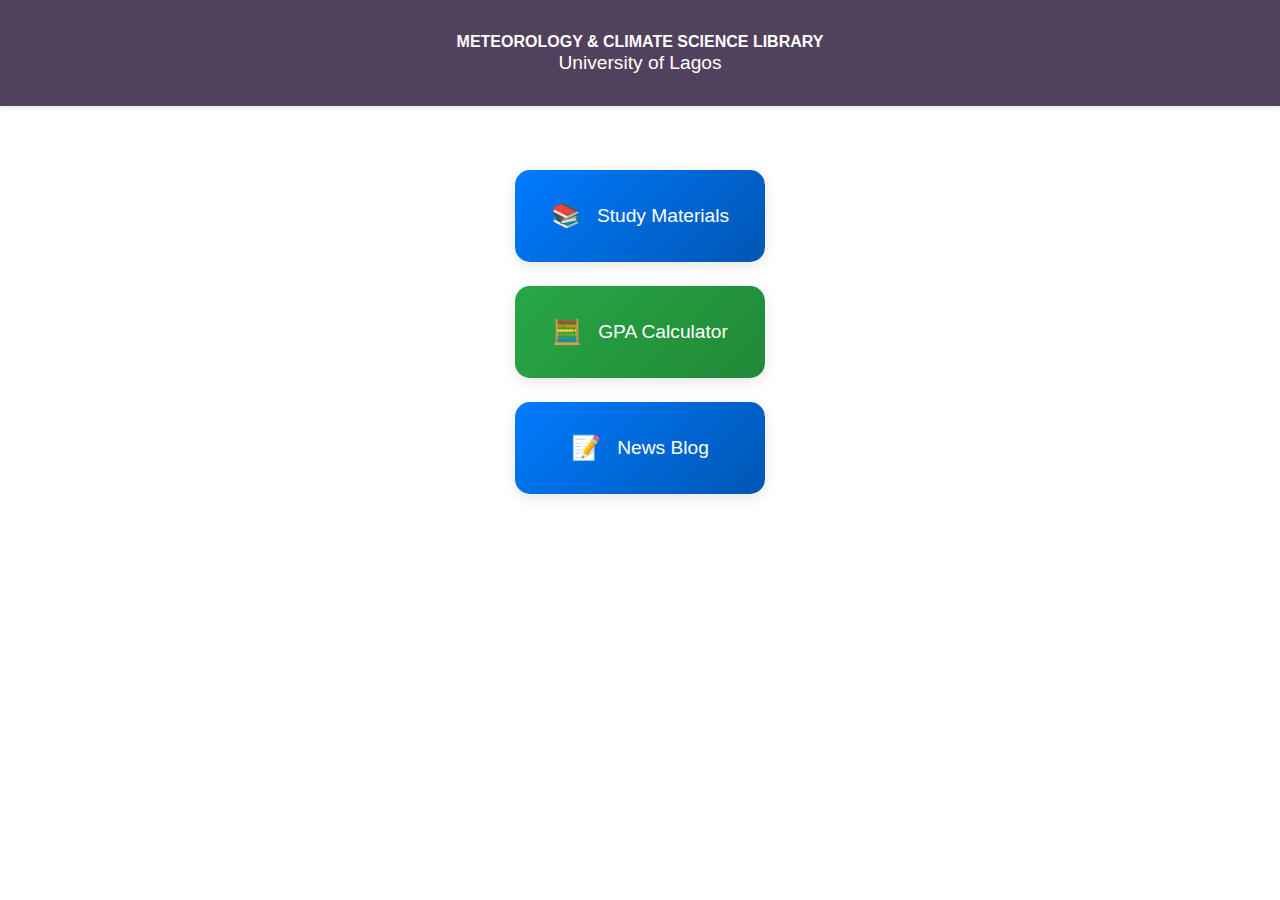
==== index.html @ 17a2608b "index.html" ====
<!DOCTYPE html>
<html lang="en">
<head>
    <meta charset="UTF-8">
    <meta name="viewport" content="width=device-width, initial-scale=1.0">
    <title>METEOROLOGY & CLIMATE SCIENCE STUDENT LIBRARY</title>
    <!-- Google tag (gtag.js) -->
    <!-- Google tag (gtag.js) -->
    <script async src="https://www.googletagmanager.com/gtag/js?id=G-N1K0MSP6B0"></script>
    <script>
    window.dataLayer = window.dataLayer || [];
    function gtag(){
       dataLayer.push(arguments);
    }
    gtag('js', new Date());
    gtag('config', 'G-N1K0MSP6B0');
    </script>
    <link rel="stylesheet" href="https://cdnjs.cloudflare.com/ajax/libs/font-awesome/6.0.0-beta3/css/all.min.css">
    <link rel="icon" href="favicon.ico" type="image/x-icon">
   
     <style>
        * {
            margin: 0;
            padding: 0;
            box-sizing: border-box;
        }

        body {
            font-family: 'Segoe UI', Tahoma, Geneva, Verdana, sans-serif;
            line-height: 1.2;
            background: url('https://images.unsplash.com/photo-1532012197267-da84d127e765?q=80&w=1287&auto=format&fit=crop&ixlib=rb-4.0.3&ixid=M3wxMjA3fDB8MHxwaG90by1wYWdlfHx8fGVufDB8fHx8fA%3D%3D') no-repeat center center fixed;
            background-size: cover;
            color: #333;
            min-height: 100vh;
            display: flex;
            flex-direction: column;
        }

        .header {
            background: rgba(39, 18, 51, 0.8);
            color: white;
            padding: 2rem;
            text-align: center;
            box-shadow: 0 2px 5px rgba(0,0,0,0.1);
            position: relative;
            overflow: hidden;
        }

        .header h1 {
            font-size: 1.0rem;
        }

        .header p {
            font-size: 1.2rem;
        }

        .container {
            max-width: 1200px;
            margin: 2rem auto;
            padding: 0 1rem;
            flex: 1; /* Allow the container to grow and fill space */
        }

        /* Feature Buttons */
        .features-grid {
            display: grid;
            grid-template-columns: repeat(auto-fit, minmax(250px, 1fr));
            gap: 1.5rem;
            margin: 2rem 0;
        }

        .feature-btn {
            padding: 2rem;
            background: linear-gradient(135deg, #007bff 0%, #0056b3 100%);
            color: white;
            border: none;
            border-radius: 15px;
            cursor: pointer;
            transition: all 0.3s ease;
            display: flex;
            align-items: center;
            justify-content: center;
            gap: 1rem;
            font-size: 1.2rem;
            box-shadow: 0 4px 15px rgba(0,0,0,0.1);
        }

        .feature-btn:hover {
            transform: translateY(-3px);
            box-shadow: 0 6px 20px rgba(0,0,0,0.15);
        }

        .feature-btn.gpa {
            background: linear-gradient(135deg, #28a745 0%, #218838 100%);
        }

        .feature-icon {
            font-size: 1.5rem;
        }

        /* Feature Sections */
        .feature-section {
            display: none;
            margin: 2rem 0;
        }

        /* Materials Section */
        .dropdown-container {
            text-align: center;
            margin-bottom: 2rem;
            position: relative;
        }

        select {
            padding: 15px 25px;
            font-size: 1.1rem;
            border: 2px solid #007bff;
            border-radius: 30px;
            background: linear-gradient(145deg, #ffffff, #f8f9fa);
            width: 100%;
            max-width: 400px;
            appearance: none;
            -webkit-appearance: none;
            cursor: pointer;
            transition: all 0.3s ease;
            box-shadow: 0 4px 15px rgba(0,123,255, 0.1);
        }

        select:hover {
            transform: translateY(-2px);
            box-shadow: 0 6px 20px rgba(0,123,255,0.15);
        }

        .dropdown-icon {
            position: absolute;
            right: calc(50% - 200px);
            top: 50%;
            transform: translateY(-50%);
            pointer-events: none;
            color: #007bff;
        }

        .courses-container {
            display: none;
            grid-template-columns: repeat(auto-fit, minmax(280px, 1fr));
            gap: 1.5rem;
            margin-top: 2rem;
        }

        .course-btn {
            padding: 1.5rem;
            background: white;
            border: none;
            border-radius: 15px;
            box-shadow: 0 4px 15px rgba(0,0,0,0.08);
            cursor: pointer;
            transition: all 0.3s ease;
            display: flex;
            align-items: center;
            gap: 1rem;
            text-decoration: none;
        }

        .course-btn:hover {
            transform: translateY(-5px);
            box-shadow: 0 8px 25px rgba(0,0,0,0.12);
        }

        .course-icon {
            font-size: 1.8rem;
            flex-shrink: 0;
        }

        .course-info {
            flex-grow: 1;
        }

        .course-code {
            font-weight: 700;
            color: #004d74;
            margin-bottom: 0.5rem;
        }

        /* GPA Calculator Section */
        .gpa-container {
            display: none;
            background: white;
            padding: 2rem;
            border-radius: 15px;
            box-shadow: 0 4px 15px rgba(0,0,0,0.08);
            margin: 2rem 0;
        }

        .gpa-header {
            display: flex;
            justify-content: space-between;
            align-items: center;
            margin-bottom: 1.5rem;
        }

        .gpa-course-list {
            display: grid;
            gap: 1rem;
            margin-bottom: 1.5rem;
        }

        .gpa-course {
            display: flex;
            align-items: center;
            gap: 1rem;
            padding: 1rem;
            background: #f8f9fa;
            border-radius: 10px;
        }

        .grade-select {
            padding: 8px 12px;
            border-radius: 8px;
            border: 1px solid #ddd;
            background: white;
        }

        .gpa-result {
            text-align: center;
            font-size: 1.2rem;
            font-weight: bold;
            color: #004d74;
            padding: 1rem;
            background: #e9ecef;
            border-radius: 10px;
            margin-top: 1rem;
        }

        /* Password Modal Styles */
        .password-modal {
            display: none;
            position: fixed;
            top: 0;
            left: 0;
            width: 100%;
            height: 100%;
            background: rgba(0,0,0,0.5);
            justify-content: center;
            align-items: center;
            z-index: 1000;
        }

        .password-box {
            background: white;
            padding: 2rem;
            border-radius: 15px;
            box-shadow: 0 5px 25px rgba(0,0,0,0.2);
            text-align: center;
            width: 90%;
            max-width: 400px;
            animation: modalSlideIn 0.3s ease-out;
        }

        @keyframes modalSlideIn {
            from { transform: translateY(-50px); opacity: 0; }
            to { transform: translateY(0); opacity: 1; }
        }

        .password-input {
            width: 100%;
            padding: 12px 20px;
            margin: 1rem 0;
            border: 2px solid #007bff;
            border-radius: 25px;
            font-size: 1rem;
            outline: none;
            transition: all 0.3s ease;
        }

        .password-input:focus {
            box-shadow: 0 0 0 3px rgba(0,123,255,0.25);
        }

        .modal-buttons {
            display: flex;
            gap: 1 rem;
            justify-content: center;
            margin-top: 1rem;
        }

        .modal-button {
            padding: 10px 25px;
            border: none;
            border-radius: 25px;
            cursor: pointer;
            transition: all 0.3s ease;
            font-weight: 600;
        }

        .confirm-btn {
            background: #007bff;
            color: white;
        }

        .confirm-btn:hover {
            background: #0056b3;
        }

        .cancel-btn {
            background: #f8f9fa;
            color: #333;
            border: 1px solid #ddd;
        }

        .cancel-btn:hover {
            background: #e9ecef;
        }

        .error-message {
            color: #dc3545;
            margin-top: 0.5rem;
            display: none;
        }

        /* Footer Styles */
        .footer {
            color: white;
            text-align: center;
            padding: 0.7rem 0;
            position: relative; /* Make the footer relative */
            bottom: 0.7rem;
            width: 100%;
        }

        .footer a {
            color: white;
            text-decoration: none;
            margin: 0 1rem;
            padding: 0.5rem 1rem;
            border: 2px solid white;
            border-radius: 5px;
            transition: background 0.3s ease;
        }

        .footer a:hover {
            background: rgba(255, 255, 255, 0.2);
        }

        .footer .footer-text {
            font-style: italic; /* Make the text cursive */
            font-size: 0.9rem; /* Smaller font size */
            margin-top: 0.2rem;
            margin-bottom: 1.5rem;
        }

        @media (max-width: 768px) {
            .header {
                padding: 1.5rem;
            }
            
            .dropdown-icon {
                right: 15px;
            }
            
            select {
                font-size: 1rem;
                padding: 12px 20px;
            }

            .gpa-course {
                flex-direction: column;
                align-items: flex-start;
            }

            .feature-btn {
                padding: 1.5rem;
                font-size: 1rem;
            }
        }

        /* Add styles for the search bar */
        .search-container {
            margin-bottom: 1rem;
            text-align: center;
        }

        .search-input {
            padding: 10px;
            font-size: 1rem;
            border: 2px solid #007bff;
            border-radius: 25px;
            width: 80%;
            max-width: 400px;
            outline: none;
            transition: all 0.3s ease;
        }

        .search-input:focus {
            box-shadow: 0 0 0 3px rgba(0,123,255,0.25);
        }

        .search-button {
            padding: 10px 20px;
            border: none;
            border-radius: 25px;
            background: #007bff;
            color: white;
            cursor: pointer;
            transition: all 0.3s ease;
            margin-top: 10px;
        }

        .search-button:hover {
            background: #0056b3;
        }

        .results-container {
            display: none;
            margin-top: 1rem;
            text-align: center;
        }

        .result-item {
            padding: 10px;
            border: 1px solid #007bff;
            border-radius: 10px;
            margin: 5px 0;
            cursor: pointer;
            transition: background 0.3s ease;
            color: white;
            background-color: black;
        }

        .result-item:hover {
            background: #e9ecef;
            color: black;
        }
    </style>
</head>
<body>
   
    <div class="password-modal" id="passwordModal">
        <div class="password-box">
            <h3 id="modalTitle">Enter Semester Password</h3>
            <input type="password" class="password-input" id="passwordInput" placeholder="Enter password...">
            <div class="error-message" id="errorMessage">Incorrect password!</div>
            <div class="modal-buttons">
                <button class="modal-button confirm-btn" onclick="checkPassword()">Submit</button>
                <button class="modal-button cancel-btn" onclick="closeModal()">Cancel</button>
            </div>
        </div>
    </div>

    <header class="header">
        <h1>METEOROLOGY & CLIMATE SCIENCE LIBRARY</h1>
        <p>University of Lagos</p>
    </header>

    <div class="container">
        <div class="features-grid">
            <button class="feature-btn" onclick="toggleFeature('materials')">
                <span class="feature-icon">📚</span>
                Study Materials
            </button>
            
            <button class="feature-btn gpa" onclick="toggleFeature('gpa')">
                <span class="feature-icon">🧮</span>
                GPA Calculator
            </button>

            <button class="feature-btn" onclick="openUrl()">
                <span class="feature-icon">📝</span>
                News Blog
            </button>
        </div>

        <!-- Materials Section -->
        <div class="feature-section" id="materialsSection">
            <div class="dropdown-container">
                <select id="semesterSelect" onchange="showCourses()">
                    <option value="">- Select Academic Semester -</option>
                    <option value="100-1">100 Level - First Semester</option>
                    <option value="100-2">100 Level - Second Semester</option>
                    <option value="200-1">200 Level - First Semester</option>
                    <option value="200-2">200 Level - Second Semester</option>
                    <option value="300-1">300 Level - First Semester</option>
                    <option value="300-2">300 Level - Second Semester</option>
                </select>
                <div class="dropdown-icon">▼</div>
            </div>
            <div class="search-container">
                <input type="text" class="search-input" id="courseSearch" placeholder="Search by course code...">
                <button class="search-button" onclick="showSearchResults()">Search</button>
            </div>
            <div id="resultsContainer" class="results-container"></div>
            <div id="coursesContainer" class="courses-container"></div>
        </div>
        
        
        <!-- GPA Calculator Section -->
        <div class="feature-section" id="gpaSection" style="display: none;">
            <div class="gpa-container" id="gpaCalculator">
                <div class="gpa-header">
                    <h3>GPA Calculator</h3>
                    <select id="gpaSemester" onchange="loadCoursesForGPA()">
                        <option value="">Select Semester</option>
                        <option value="100-1">100 Level - 1st</option>
                        <option value="100-2">100 Level - 2nd</option>
                        <option value="200-1">200 Level - 1st</option>
                        <option value="200-2">200 Level - 2nd</option>
                        <option value="300-1">300 Level - 1st</option>
                        <option value="300-2">300 Level - 2nd</option>
                    </select>
                </div>
                <div class="gpa-course-list" id="gpaCourseList"></div>
                <button class="modal-button confirm-btn" onclick="calculateGPA()" style="width: 100%">Calculate GPA</button>
                <div class="gpa-result" id="gpaResult"></div>
            </div>
        </div>
        
    </div>

    <div class="footer">
        <div class="footer-text">For Suggestion and Enquiries You can Contact:</div>
        <a href="https://wa.me/qr/5FI6G7ON5TTRM1" target="_blank">
            <i class="fab fa-whatsapp"></i> <!-- WhatsApp Icon -->
        </a>
        <a href="mailto:meteorologyandclimatescience@gmail.com">
            <i class="fas fa-envelope"></i> <!-- Email Icon -->
        </a>
        <a href="https://t.me/official_mazimum">
            <i class="fa-brands fa-telegram"></i> <!-- Email Icon -->
        </a>
    </div>
    <script src="index.js">
    </script>
</body>
</html>
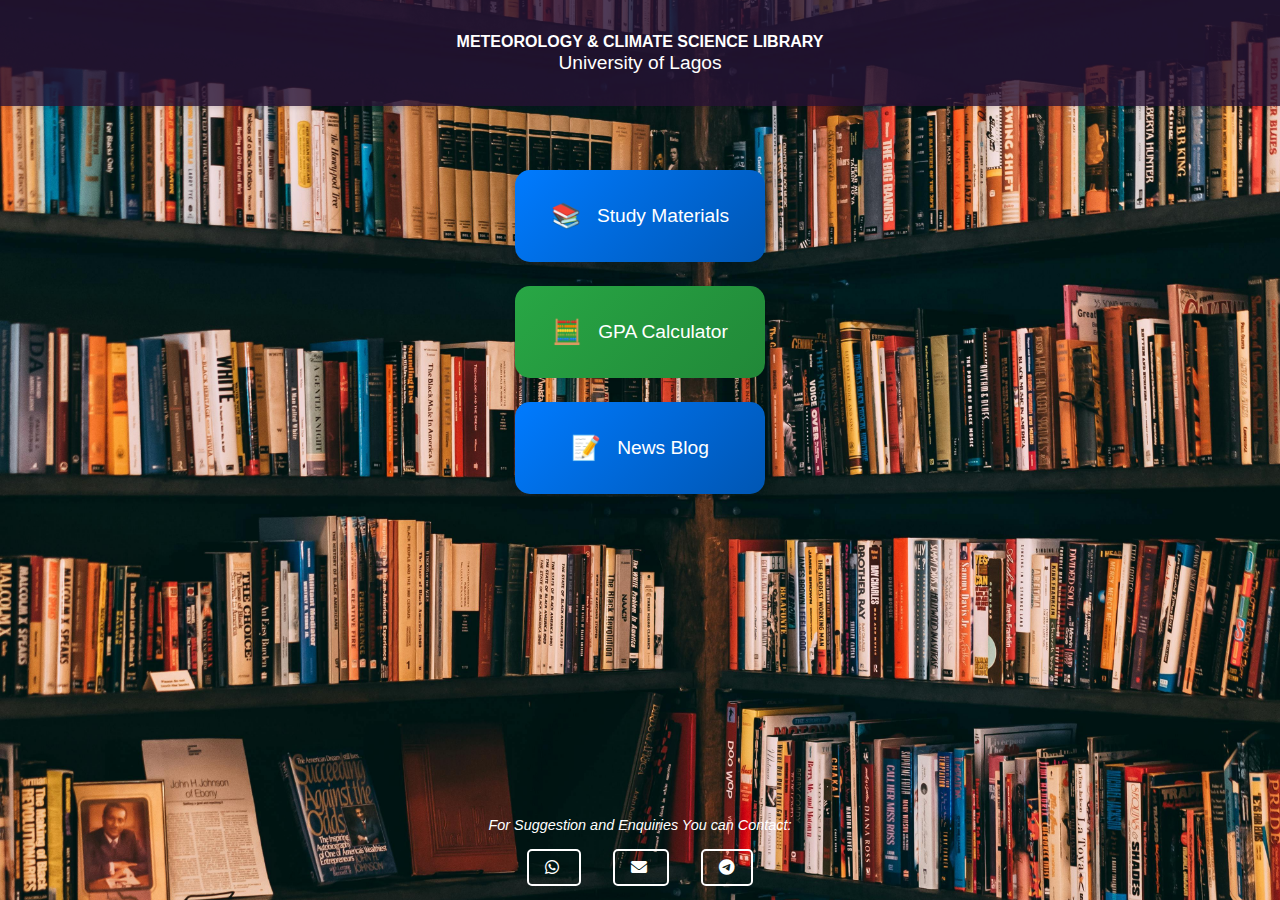
==== commit 25a89616: "index.html" ====
--- a/index.html
+++ b/index.html
@@ -3,18 +3,8 @@
 <head>
     <meta charset="UTF-8">
     <meta name="viewport" content="width=device-width, initial-scale=1.0">
+    <meta name="google-adsense-account" content="ca-pub-7526041269279947">
     <title>METEOROLOGY & CLIMATE SCIENCE STUDENT LIBRARY</title>
-    <!-- Google tag (gtag.js) -->
-    <!-- Google tag (gtag.js) -->
-    <script async src="https://www.googletagmanager.com/gtag/js?id=G-N1K0MSP6B0"></script>
-    <script>
-    window.dataLayer = window.dataLayer || [];
-    function gtag(){
-       dataLayer.push(arguments);
-    }
-    gtag('js', new Date());
-    gtag('config', 'G-N1K0MSP6B0');
-    </script>
     <link rel="stylesheet" href="https://cdnjs.cloudflare.com/ajax/libs/font-awesome/6.0.0-beta3/css/all.min.css">
     <link rel="icon" href="favicon.ico" type="image/x-icon">
    
@@ -28,7 +18,7 @@
         body {
             font-family: 'Segoe UI', Tahoma, Geneva, Verdana, sans-serif;
             line-height: 1.2;
-            background: url('https://images.unsplash.com/photo-1532012197267-da84d127e765?q=80&w=1287&auto=format&fit=crop&ixlib=rb-4.0.3&ixid=M3wxMjA3fDB8MHxwaG90by1wYWdlfHx8fGVufDB8fHx8fA%3D%3D') no-repeat center center fixed;
+            background: url('bg-image.jpg') no-repeat center center fixed;
             background-size: cover;
             color: #333;
             min-height: 100vh;
@@ -209,15 +199,15 @@
             align-items: center;
             gap: 1rem;
             padding: 1rem;
-            background: #f8f9fa;
+            background: #96bfe9;
             border-radius: 10px;
         }
 
         .grade-select {
             padding: 8px 12px;
             border-radius: 8px;
-            border: 1px solid #ddd;
-            background: white;
+            border: 1px solid #b5afec;
+            background: rgb(83, 97, 230);
         }
 
         .gpa-result {
@@ -226,7 +216,7 @@
             font-weight: bold;
             color: #004d74;
             padding: 1rem;
-            background: #e9ecef;
+            background: #afcae2;
             border-radius: 10px;
             margin-top: 1rem;
         }
@@ -388,6 +378,8 @@
             max-width: 400px;
             outline: none;
             transition: all 0.3s ease;
+            background-color: rgb(147, 143, 204);
+            color: white;
         }
 
         .search-input:focus {
@@ -430,6 +422,16 @@
             background: #e9ecef;
             color: black;
         }
+
+        .gpaSems {
+            background: rgb(173, 180, 238);
+            border: solid 2px;
+            border-radius: 30px;
+            color: black;
+            
+        }
+
+
     </style>
 </head>
 <body>
@@ -472,7 +474,7 @@
         <!-- Materials Section -->
         <div class="feature-section" id="materialsSection">
             <div class="dropdown-container">
-                <select id="semesterSelect" onchange="showCourses()">
+                <select class="gpaSems" id="semesterSelect" onchange="showCourses()">
                     <option value="">- Select Academic Semester -</option>
                     <option value="100-1">100 Level - First Semester</option>
                     <option value="100-2">100 Level - Second Semester</option>
@@ -497,7 +499,7 @@
             <div class="gpa-container" id="gpaCalculator">
                 <div class="gpa-header">
                     <h3>GPA Calculator</h3>
-                    <select id="gpaSemester" onchange="loadCoursesForGPA()">
+                    <select class="gpaSems" id="gpaSemester" onchange="loadCoursesForGPA()">
                         <option value="">Select Semester</option>
                         <option value="100-1">100 Level - 1st</option>
                         <option value="100-2">100 Level - 2nd</option>
@@ -527,7 +529,6 @@
             <i class="fa-brands fa-telegram"></i> <!-- Email Icon -->
         </a>
     </div>
-    <script src="index.js">
-    </script>
+    <script src="index.js"></script>
 </body>
 </html>
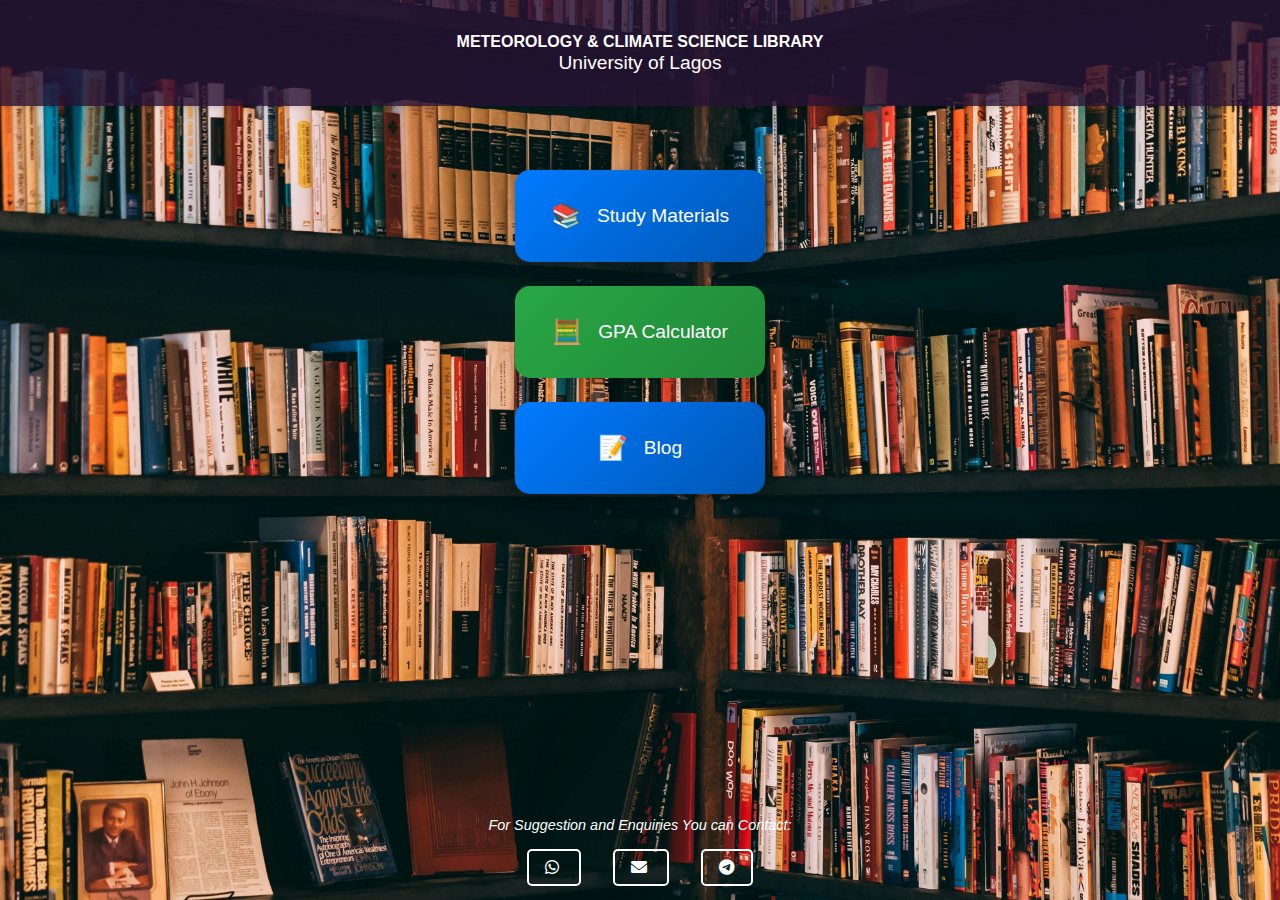
==== commit 050b09f0: "index.html" ====
--- a/index.html
+++ b/index.html
@@ -467,7 +467,7 @@
 
             <button class="feature-btn" onclick="openUrl()">
                 <span class="feature-icon">📝</span>
-                News Blog
+                Blog
             </button>
         </div>
 
